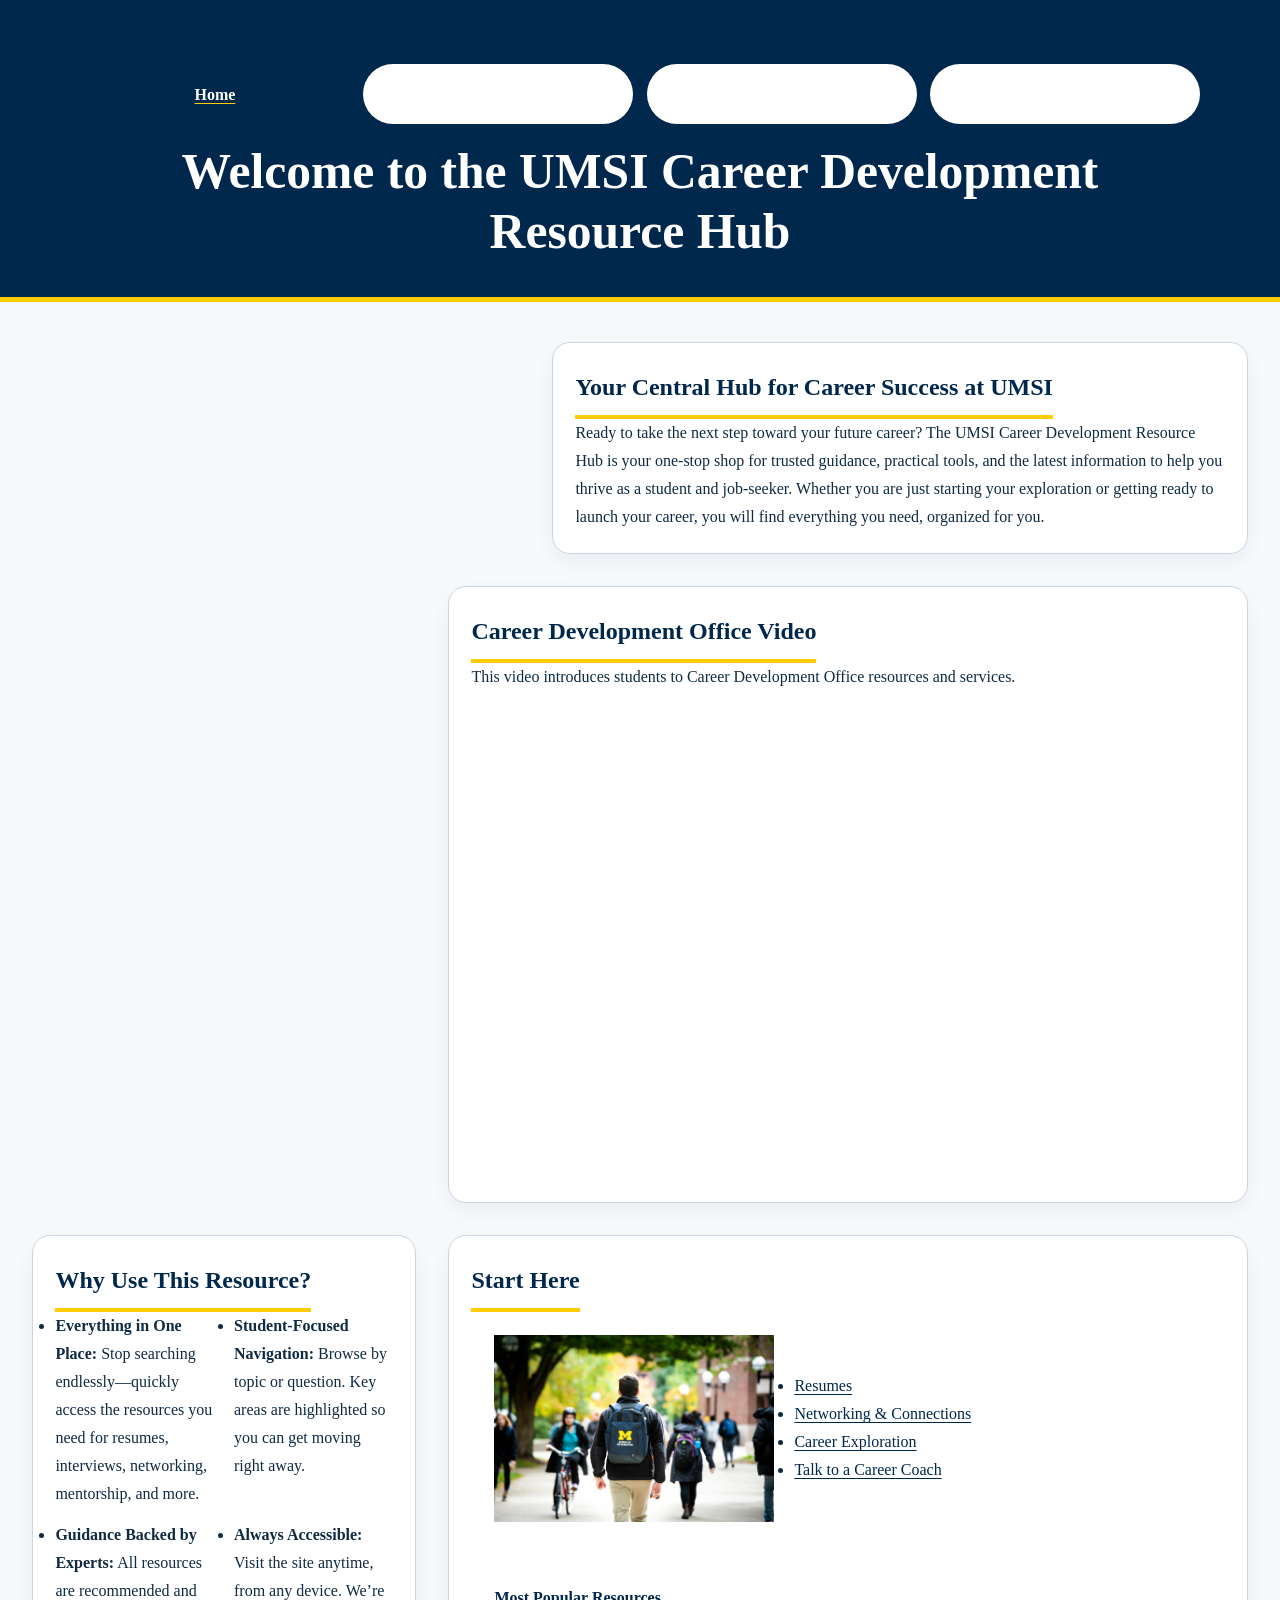
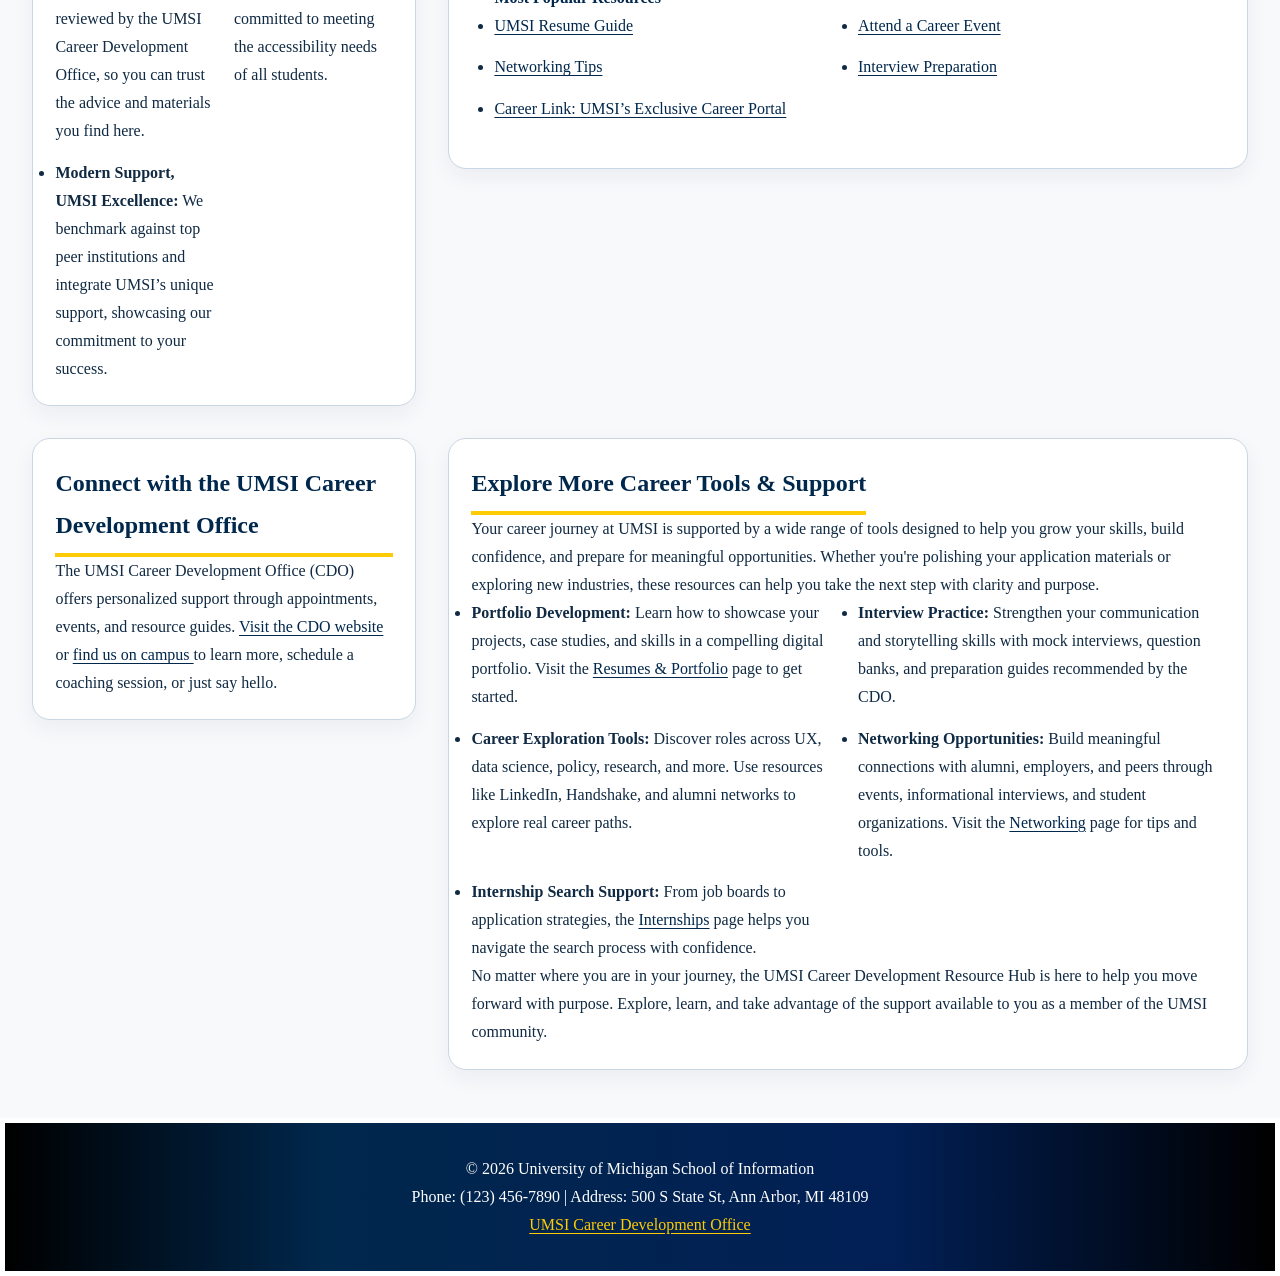
==== index.html @ dc4c4fa5 "Add files via upload" ====
<!doctype html>
<html lang="en">
  <head>
    <meta charset="UTF-8" />
    <meta name="viewport" content="width=device-width, initial-scale=1.0" />
    <link rel="stylesheet" href="css/html5reset.css" />
    <link rel="stylesheet" href="css/style.css" />
    <title>MSI Career Development Resource Hub</title>
  </head>
  <body>
    <header>
      <a href="#maincontent" class="skip-link">Skip to Main Content</a>
      <nav aria-label="Main navigation">
        <ul>
          <li><a class="active" href="index.html">Home</a></li>
          <li><a href="resume.html">Resumes</a></li>
          <li><a href="networking.html">Networking</a></li>
          <li><a href="internshipsearch.html">Internships</a></li>
        </ul>
      </nav>
      <h1>Welcome to the UMSI Career Development Resource Hub</h1>
    </header>

    <main id="maincontent" class="page-grid">
      <section aria-labelledby="central-hub-heading">
        <h2 id="central-hub-heading">Your Central Hub for Career Success at UMSI</h2>
        <p>
          Ready to take the next step toward your future career? The UMSI Career
          Development Resource Hub is your one-stop shop for trusted guidance,
          practical tools, and the latest information to help you thrive as a
          student and job-seeker. Whether you are just starting your exploration
          or getting ready to launch your career, you will find everything you
          need, organized for you.
        </p>
      </section>

      <section aria-labelledby="career-video-heading">
        <h2 id="career-video-heading">Career Development Office Video</h2>
        <p>
          This video introduces students to Career Development Office resources
          and services.
        </p>
        <iframe
          width="560"
          height="315"
          src="https://www.youtube.com/embed/GSjGeDYJ5Nk"
          title="Career Development Office introduction video"
          allow="accelerometer; autoplay; clipboard-write; encrypted-media; gyroscope; picture-in-picture; web-share"
          referrerpolicy="strict-origin-when-cross-origin"
          allowfullscreen
        ></iframe>
      </section>

      <section aria-labelledby="why-use-heading">
        <h2 id="why-use-heading">Why Use This Resource?</h2>
        <ul>
          <li>
            <strong>Everything in One Place:</strong> Stop searching
            endlessly—quickly access the resources you need for resumes,
            interviews, networking, mentorship, and more.
          </li>
          <li>
            <strong>Student-Focused Navigation:</strong> Browse by topic or
            question. Key areas are highlighted so you can get moving right away.
          </li>
          <li>
            <strong>Guidance Backed by Experts:</strong> All resources are
            recommended and reviewed by the UMSI Career Development Office, so you
            can trust the advice and materials you find here.
          </li>
          <li>
            <strong>Always Accessible:</strong> Visit the site anytime, from any
            device. We’re committed to meeting the accessibility needs of all
            students.
          </li>
          <li>
            <strong>Modern Support, UMSI Excellence:</strong> We benchmark against
            top peer institutions and integrate UMSI’s unique support, showcasing
            our commitment to your success.
          </li>
        </ul>
      </section>

      <section aria-labelledby="start-here-heading">
        <h2 id="start-here-heading">Start Here</h2>
        <div>
          <img
            src="images/UMSI_CampusFall_UMSIBackpack_02.jpg"
            alt="A student wears a UMSI backpack in fall on the drag."
          />
          <ul>
            <li><a href="resume.html">Resumes</a></li>
            <li><a href="networking.html">Networking &amp; Connections</a></li>
            <li><a href="internshipsearch.html">Career Exploration</a></li>
            <li>
              <a
                href="https://umich.instructure.com/courses/137916/pages/talk-to-a-career-coach"
                target="_blank"
                rel="noopener noreferrer"
              >
                Talk to a Career Coach
              </a>
            </li>
          </ul>
        </div>
        <div>
          <h3>Most Popular Resources</h3>
          <ul>
            <li>
              <a
                href="https://docs.google.com/document/d/1_1GfDJyVGIgE82MZjVhuWT_aB_2Hcj1NN62FUCXoR_o/edit?tab=t.0"
                target="_blank"
                rel="noopener noreferrer"
              >
                UMSI Resume Guide
              </a>
            </li>
            <li>
              <a
                href="https://umich.instructure.com/courses/137916/pages/attend-an-event"
                target="_blank"
                rel="noopener noreferrer"
              >
                Attend a Career Event
              </a>
            </li>
            <li>
              <a
                href="https://docs.google.com/document/d/18HMt79BU8ovGf9z7_P7No5tuwUS6qHNW5u0sgrepLtE/edit?tab=t.0"
                target="_blank"
                rel="noopener noreferrer"
              >
                Networking Tips
              </a>
            </li>
            <li>
              <a
                href="https://docs.google.com/presentation/d/15n-XqsFEntdbkZz89K-ohf7Or1NnCt5CQNDG-6fh2a0/edit?usp=sharing"
                target="_blank"
                rel="noopener noreferrer"
              >
                Interview Preparation
              </a>
            </li>
            <li>
              <a
                href="https://si-umich.12twenty.com/Login"
                target="_blank"
                rel="noopener noreferrer"
              >
                Career Link: UMSI’s Exclusive Career Portal
              </a>
            </li>
          </ul>
        </div>
      </section>

      <section aria-labelledby="connect-with-cdo-heading">
        <h2 id="connect-with-cdo-heading">Connect with the UMSI Career Development Office</h2>
        <p>
          The UMSI Career Development Office (CDO) offers personalized support
          through appointments, events, and resource guides.
          <a
            href="https://umich.instructure.com/courses/137916"
            target="_blank"
            rel="noopener noreferrer"
          >
            Visit the CDO website
          </a>
          or
          <a
            href="https://www.si.umich.edu/about-umsi/getting-umsi"
            target="_blank"
            rel="noopener noreferrer"
          >
            find us on campus
          </a>
          to learn more, schedule a coaching session, or just say hello.
        </p>
      </section>

      <section aria-labelledby="explore-more-heading">
        <h2 id="explore-more-heading">Explore More Career Tools &amp; Support</h2>
        <p>
          Your career journey at UMSI is supported by a wide range of tools
          designed to help you grow your skills, build confidence, and prepare for
          meaningful opportunities. Whether you're polishing your application
          materials or exploring new industries, these resources can help you take
          the next step with clarity and purpose.
        </p>

        <ul>
          <li>
            <strong>Portfolio Development:</strong> Learn how to showcase your
            projects, case studies, and skills in a compelling digital portfolio.
            Visit the <a href="resume.html">Resumes &amp; Portfolio</a> page to get
            started.
          </li>

          <li>
            <strong>Interview Practice:</strong> Strengthen your communication and
            storytelling skills with mock interviews, question banks, and
            preparation guides recommended by the CDO.
          </li>

          <li>
            <strong>Career Exploration Tools:</strong> Discover roles across UX,
            data science, policy, research, and more. Use resources like LinkedIn,
            Handshake, and alumni networks to explore real career paths.
          </li>

          <li>
            <strong>Networking Opportunities:</strong> Build meaningful
            connections with alumni, employers, and peers through events,
            informational interviews, and student organizations. Visit the
            <a href="networking.html">Networking</a> page for tips and tools.
          </li>

          <li>
            <strong>Internship Search Support:</strong> From job boards to
            application strategies, the
            <a href="internshipsearch.html">Internships</a> page helps you
            navigate the search process with confidence.
          </li>
        </ul>

        <p>
          No matter where you are in your journey, the UMSI Career Development
          Resource Hub is here to help you move forward with purpose. Explore,
          learn, and take advantage of the support available to you as a member of
          the UMSI community.
        </p>
      </section>
    </main>

    <footer>
      <p>&copy; <span id="year"></span> University of Michigan School of Information</p>
      <p>Phone: (123) 456-7890 | Address: 500 S State St, Ann Arbor, MI 48109</p>
      <a href="https://umich.instructure.com/courses/137916">UMSI Career Development Office</a>
    </footer>

    <script>
      const year = document.getElementById("year");
      if (year) {
        year.textContent = new Date().getFullYear();
      }
    </script>
  </body>
</html>
---- css/style.css ----
body {
  font-family: "Playfair Display", "Montserrat", serif;
  background-color: #00274C;
  color: #FFFFFF;
  margin: 0;
  line-height: 1.5;
}
.skip-link {
  position: absolute;
  left: 0.75rem;
  top: -100px;
  background: #ffcb05;
  color: #00274c;
  padding: 0.75rem;
  font-weight: 700;
  text-decoration: none;
  border-radius: 0.25rem;
  left: 10px;
  z-index: 3000;
  transition: top 0.3s ease-in-out;
}
.skip-link:focus{
 top: 0.75rem;
  outline: 3px solid #00274c;
  position: absolute;
  top: 27px;

}
header {
  color: #FFFFFF;
  padding: 1rem;
  border-bottom: 0.35rem solid #ffcb05;
}
a {
  color: #ffffff;
}

header img
{
  max-width: 50px;
  max-height: fit-content;
}

.nav-bar {
  padding: 0;
  min-height: 0;
  border: none;
  align-items: center;
}

img {
  max-width: 100%;
}
iframe {
  width: 100%;
  height: 100%;
  grid-column: 1 / -1;
}
h1 {
  font-size: 2rem;
  text-align: center;
  margin: 0.5rem;
  line-height: 1.2;
}

h2 {
  font-size: 1.5rem;
  color: #ffcb05;
  margin-top: 0;
}

p {
  font-size: 1rem;
  margin-top: 0;
}

nav ul {
  list-style: none;
  display: grid;
  grid-template-columns: repeat(4, 1fr);
  gap: 13px;
  padding: 0;
  margin: 1rem;
}

nav a {
  display: block;
  text-decoration: none;
  text-align: center;
  background-color: #FFFFFF;
  color: #00274C;
  padding:0.91rem;
  font-weight: bold;
  border: 2px solid #00274C;
  min-height: 0px;
}
nav a:hover,
nav a:focus {
  background-color: #ffcb05;
  color: #00274C;
  outline: 3px  solid transparent;
}
.active {
text-decoration: underline #ffcb05;
}
main {
  padding: 1rem;
}

.introduction {
  background: #f7f9fb;
  border: 2px solid #00274C;
  border-left: 0.3rem solid #00274C;
  border-radius: 1rem;
  padding: 1rem;
  margin-bottom: 1rem;
}

.container {
  display:grid;
  grid-template-columns: repeat(2, 1fr);
  gap: 1rem;
 align-items: start;
}

.card {
  background-color: #ffffff;

  border-radius: 1px;
  padding: 1rem;
  min-height: 12rem;
  box-shadow: 0 2px 4px rgba(0, 0, 0, 0.1);
  color: #00274C;
}
.card-maize {
  border-top: 0.4rem solid #ffcb05;
  background-color: #fffbea;
}
.card-blue {
  border-top: 0.4rem solid #00274C;
  background-color: #f7f9fb;
}
img {
  width: 100%;
  max-width: 100%;
  height: auto;
  display: block;
  margin-left: auto;
  margin-right: auto;
}

div {
  min-height: 125px;
  padding: 20px;
  border: 3px solid #ffffff;
}


footer {
  background: linear-gradient(to right,
    #000000 0%,
    #00274C 25%,
    #03185e81 70%,
    #000000 100%
  );
  border: 5px solid #ffffff;
}
@media screen and (min-width: 1000px) {
  body {
    line-height: 1.75;
  }

:root {
  --um-blue: #00274C;
  --um-maize: #FFCB05;
  --page-bg: #F8F9FB;
  --card-bg: #FFFFFF;
  --soft-blue: #EAF1F8;
  --text-main: #102A43;
  --border: #C9D6E3;
}

body {
  background-color: var(--page-bg);
  color: var(--text-main);
}

header,
nav,
footer {
  background-color: var(--um-blue);
}

header h1,
nav a,
footer,
footer p,
footer a {
  color: #FFFFFF;
}

footer a {
  color: var(--um-maize);
}

a {
  color: var(--um-blue);
  text-underline-offset: 0.18rem;
}

a:hover,
a:focus {
  color: var(--um-blue);
}

.skip-link:focus,
a:focus,
button:focus,
input:focus,
select:focus,
textarea:focus {
  outline: 3px solid var(--um-maize);
  outline-offset: 3px;
}

.page-grid section,
.page-grid article,
.page-grid .full-width,
.page-grid .two-col,
#portfolio-on-resume,
#finding-internships article,
#ways-to-connect article,
#internships-umsi > section,
#networking-umsi > section {
  background-color: var(--card-bg);
  border: 1px solid var(--border);
  border-radius: 18px;
  box-shadow: 0 8px 22px rgba(0, 39, 76, 0.06);
}

.page-grid > img,
header img {
  border-radius: 18px;
}

h1,
h2,
h3,
h4,
h5 {
  color: var(--um-blue);
  text-decoration-color: #F8F9FB;
}

h2 {
  border-bottom: 4px solid var(--um-maize);
  padding-bottom: 0.45rem;
  display: inline-block;
}

iframe {
  border: 0;
  border-radius: 18px;
  width: 100%;
}

#peer-mentor-form fieldset {
  border: 1px solid var(--border);
  border-radius: 16px;
  background-color: var(--soft-blue);
}

#peer-mentor-form input,
#peer-mentor-form select,
#peer-mentor-form textarea {
  border: 1px solid #8AA0B6;
  border-radius: 10px;
  padding: 0.8rem;
  background-color: #FFFFFF;
  color: var(--text-main);
}

#peer-mentor-form button,
nav a.active,
.button-link {
  background-color: var(--um-blue);
  color: #FFFFFF;
  border: 2px solid var(--um-blue);
  border-radius: 999px;
}

#peer-mentor-form button:hover,
#peer-mentor-form button:focus,
.button-link:hover,
.button-link:focus {
  background-color: #FFFFFF;
  color: var(--um-blue);
}

@media screen and (min-width: 768px) {
  body {
    line-height: 1.75;
  }

  nav ul {
    display: grid;
    grid-template-columns: repeat(4, 1fr);
    gap: 0.85rem;
    max-width: 1120px;
    margin: 0 auto;
    padding: 1rem 2rem;
  }

  nav a {
    display: block;
    text-align: center;
    padding: 0.95rem 1rem;
    border-radius: 999px;
    border: 1px solid rgba(255,255,255,0.25);
  }

  header {
    padding: 2.5rem 2rem 2rem 2rem;
  }

  header h1 {
    max-width: 900px;
    margin: 0 auto;
    text-align: center;
    font-size: 2.5rem;
  }

  .page-grid {
    max-width: 1120px;
    margin: 0 auto;
    padding: 2rem;
    display: grid;
    grid-template-columns: repeat(8, 1fr);
    gap: 1.5rem;
    align-items: start;
  }

  .page-grid > img,
  .page-grid > section:first-of-type,
  .page-grid > .full-width,
  .page-grid > #internships-umsi,
  .page-grid > #networking-umsi {
    grid-column: 1 / -1;
  }

  .page-grid > img {
    width: 100%;
    max-height: 430px;
    object-fit: cover;
  }

  .page-grid section,
  .page-grid article,
  .page-grid .full-width,
  .page-grid .two-col,
  #portfolio-on-resume,
  #finding-internships article,
  #ways-to-connect article,
  #internships-umsi > section,
  #networking-umsi > section {
    padding: 1.4rem;
  }

  section[aria-labelledby="career-video-heading"] {
    grid-column: 1 / 5;
  }

  section[aria-labelledby="why-use-heading"] {
    grid-column: 5 / 9;
  }

  section[aria-labelledby="start-here-heading"],
  section[aria-labelledby="connect-with-cdo-heading"],
  section[aria-labelledby="explore-more-heading"] {
    grid-column: 1 / -1;
  }

  section[aria-labelledby="start-here-heading"] > div:first-of-type {
    display: grid;
    grid-template-columns: 240px 1fr;
    gap: 1.25rem;
    align-items: center;
    margin-bottom: 1rem;
  }

  section[aria-labelledby="start-here-heading"] > div:last-of-type ul,
  section[aria-labelledby="why-use-heading"] ul,
  section[aria-labelledby="explore-more-heading"] ul {
    display: grid;
    grid-template-columns: repeat(2, minmax(0, 1fr));
    gap: 0.85rem 1.25rem;
  }

  #internships-umsi,
  #networking-umsi {
    display: grid;
    grid-template-columns: repeat(2, 1fr);
    gap: 1.5rem;
  }

  #internships-umsi > header,
  #internships-umsi > #finding-internships,
  #internships-umsi > #peer-mentor-form,
  #networking-umsi > header,
  #networking-umsi > #ways-to-connect {
    grid-column: 1 / -1;
  }

  #finding-internships,
  #ways-to-connect {
    display: grid;
    grid-template-columns: repeat(3, 1fr);
    gap: 1rem;
  }

  .page-grid > .two-col {
    min-height: 100%;
  }

  #portfolio-on-resume ul {
    display: grid;
    grid-template-columns: repeat(2, 1fr);
    gap: 0.9rem 1.4rem;
  }

  #peer-mentor-form fieldset {
    display: grid;
    grid-template-columns: repeat(2, 1fr);
    gap: 0.9rem 1rem;
    padding: 1.25rem;
  }

  #peer-mentor-form legend,
  #peer-mentor-form label[for="meeting-topic"],
  #peer-mentor-form textarea,
  #peer-mentor-form button,
  #peer-mentor-form p {
    grid-column: 1 / -1;
  }

  footer {
    padding: 2rem;
    text-align: center;
  }
}

@media screen and (min-width: 1024px) {
  header {
    padding: 3rem 2rem 2.25rem 2rem;
  }

  header h1 {
    font-size: 3.1rem;
    max-width: 1000px;
  }

  .page-grid {
    max-width: 1280px;
    grid-template-columns: repeat(12, 1fr);
    gap: 2rem;
    padding: 2.5rem 2rem 3rem 2rem;
  }

  .page-grid > img {
    grid-column: 1 / 6;
    max-height: 500px;
  }

  .page-grid > section:first-of-type:not(.full-width) {
    grid-column: 6 / 13;
  }

  main.page-grid > section[aria-labelledby="central-hub-heading"] {
    grid-column: 1 / 5;
  }

  main.page-grid > section[aria-labelledby="career-video-heading"] {
    grid-column: 5 / 13;
  }

  main.page-grid > section[aria-labelledby="why-use-heading"] {
    grid-column: 1 / 5;
  }

  main.page-grid > section[aria-labelledby="start-here-heading"] {
    grid-column: 5 / 13;
  }

  main.page-grid > section[aria-labelledby="connect-with-cdo-heading"] {
    grid-column: 1 / 5;
  }

  main.page-grid > section[aria-labelledby="explore-more-heading"] {
    grid-column: 5 / 13;
  }

  .page-grid > #internships-umsi {
    grid-column: 5 / 13;
    gap: 1.75rem 2rem;
  }

  .page-grid > #networking-umsi {
    grid-column: 4 / 13;
    gap: 1.75rem 2rem;
  }

  .page-grid > section:nth-of-type(2) {
    grid-column: 1 / 5;
  }

  .page-grid > .full-width:first-of-type {
    grid-column: 1 / -1;
  }

  .page-grid > .two-col:nth-of-type(2) {
    grid-column: 1 / 6;
  }

  .page-grid > .two-col:nth-of-type(3) {
    grid-column: 6 / 13;
  }

  .page-grid > .two-col:nth-of-type(4) {
    grid-column: 1 / 6;
  }

  .page-grid > .full-width:last-of-type {
    grid-column: 6 / 13;
  }

  iframe {
    min-height: 480px;
  }

  section[aria-labelledby="start-here-heading"] > div:first-of-type {
    grid-template-columns: 280px 1fr;
  }
}
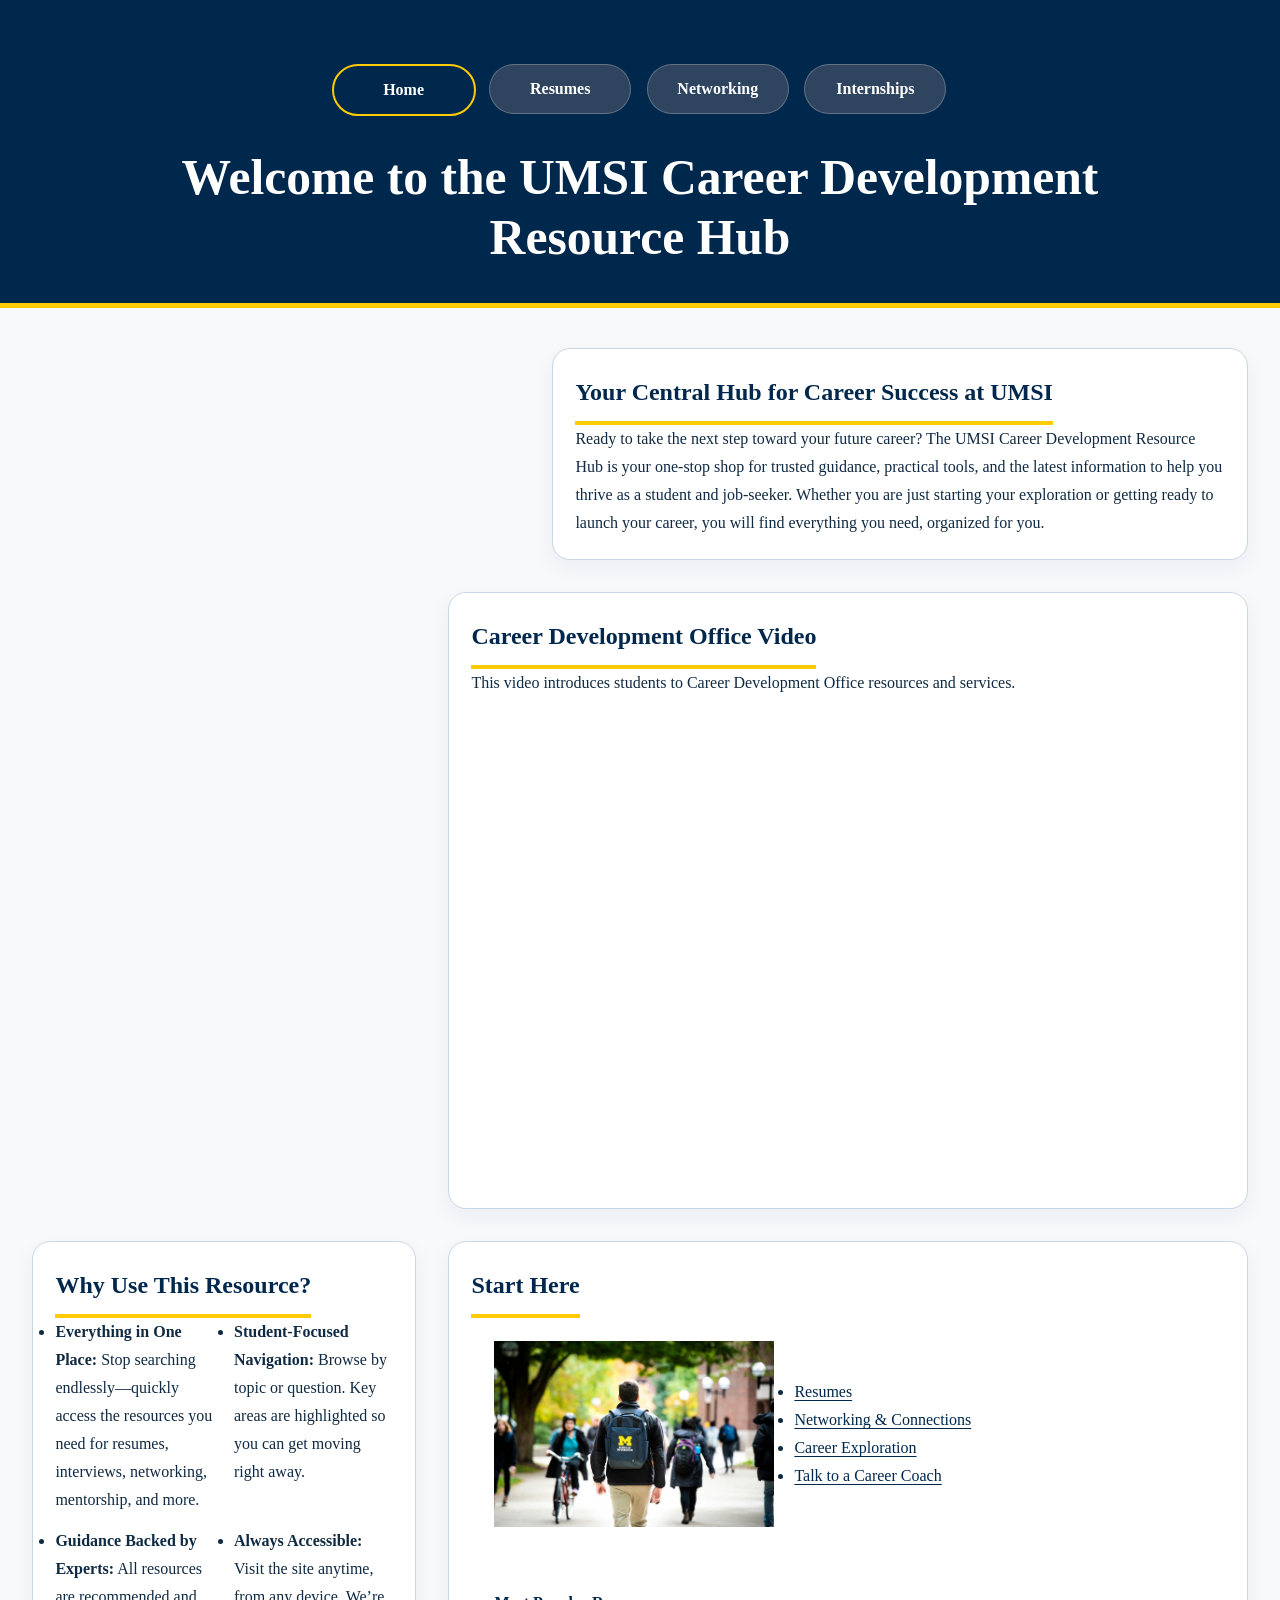
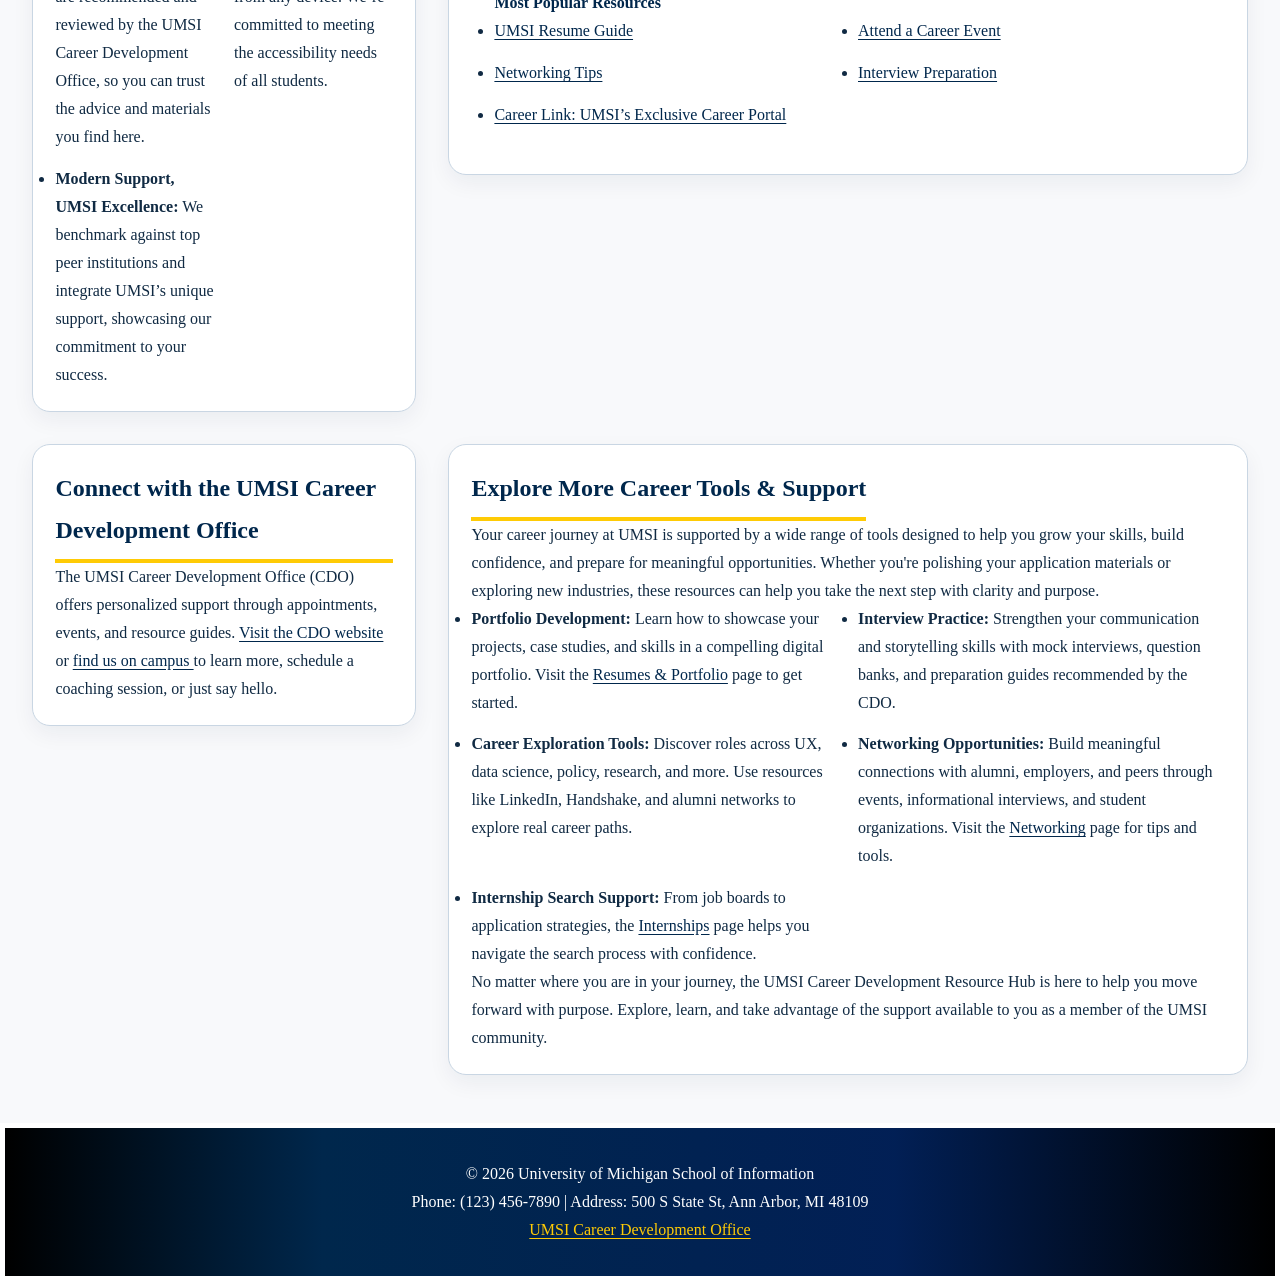
==== commit 734badca: "Add files via upload" ====
--- a/index.html
+++ b/index.html
@@ -8,16 +8,24 @@
     <title>MSI Career Development Resource Hub</title>
   </head>
   <body>
+    <a href="#maincontent" class="skip-link">Skip to Main Content</a>
     <header>
-      <a href="#maincontent" class="skip-link">Skip to Main Content</a>
-      <nav aria-label="Main navigation">
+      <!-- <nav aria-label="Main navigation">
         <ul>
           <li><a class="active" href="index.html">Home</a></li>
           <li><a href="resume.html">Resumes</a></li>
           <li><a href="networking.html">Networking</a></li>
           <li><a href="internshipsearch.html">Internships</a></li>
         </ul>
-      </nav>
+      </nav> -->
+          <nav class="navigation">
+        <ul>
+            <li class="navigation-list-item"><a class="navigation-list-item-anchor active" href="index.html">Home</a></li>
+            <li class="navigation-list-item"><a class="navigation-list-item-anchor" href="resume.html">Resumes</a></li>
+            <li class="navigation-list-item"><a class="navigation-list-item-anchor" href="networking.html">Networking</a></li>
+            <li class="navigation-list-item"><a class="navigation-list-item-anchor" href="internshipsearch.html">Internships</a></li>
+        </ul>
+    </nav>
       <h1>Welcome to the UMSI Career Development Resource Hub</h1>
     </header>
 
--- a/css/style.css
+++ b/css/style.css
@@ -100,9 +100,9 @@
   color: #00274C;
   outline: 3px  solid transparent;
 }
-.active {
+/* .active {
 text-decoration: underline #ffcb05;
-}
+} */
 main {
   padding: 1rem;
 }
@@ -165,10 +165,13 @@
   );
   border: 5px solid #ffffff;
 }
+/* <!-- Code support taken & modified from ChatGPT --> */
+
 @media screen and (min-width: 1000px) {
   body {
     line-height: 1.75;
   }
+}
 
 :root {
   --um-blue: #00274C;
@@ -190,6 +193,8 @@
 footer {
   background-color: var(--um-blue);
 }
+
+nav a {background-color: rgba(171, 146, 146, 0.276);}
 
 header h1,
 nav a,
@@ -252,8 +257,13 @@
   text-decoration-color: #F8F9FB;
 }
 
+#networking-umsi header h2,
+#internships-umsi header h2 {
+  color: #ffffff;
+}
+
 h2 {
-  border-bottom: 4px solid var(--um-maize);
+  border-bottom: 4px solid var(--um-maize);;
   padding-bottom: 0.45rem;
   display: inline-block;
 }
@@ -320,7 +330,7 @@
   }
 
   header {
-    padding: 2.5rem 2rem 2rem 2rem;
+    padding: 2rem 2rem 2rem 2rem;
   }
 
   header h1 {
@@ -540,4 +550,228 @@
   section[aria-labelledby="start-here-heading"] > div:first-of-type {
     grid-template-columns: 280px 1fr;
   }
+}
+
+
+/* ___________________________________________________________________________________________________________________ */
+
+.navigation {
+  display: flex;
+  justify-content: center;
+  align-items: center;
+  margin-bottom: 16px;
+}
+.navigation-list-item {
+    list-style: none;
+
+}
+.navigation-list-item-anchor:hover {
+  border: 2px solid white;
+}
+.navigation-list-item-anchor {
+    height: 40px;
+    padding: 4px;
+    width: 132px;
+    display: flex;
+    align-items: center;
+    justify-content: center;
+}
+.navigation-list-item a.active {
+  border: 2px solid #ffcb05;
+}
+.error-layout {
+    max-width: 1100px;
+    margin: 0 auto;
+    padding: 2rem 1rem 4rem 1rem;
+    display: grid;
+    gap: 2rem;
+}
+
+.error-hero,
+.error-help,
+.quick-links,
+.support-box {
+    background-color: #ffffff;
+    border: 1px solid #d9e2f2;
+    border-radius: 16px;
+    padding: 2rem;
+    box-shadow: 0 4px 14px rgba(0, 39, 76, 0.08);
+}
+
+.error-hero {
+    text-align: center;
+    padding: 3rem 1.5rem;
+    background: linear-gradient(to bottom, #f7f9fc 0%, #ffffff 100%);
+}
+
+.error-label {
+    font-size: 0.95rem;
+    font-weight: 700;
+    letter-spacing: 0.08em;
+    text-transform: uppercase;
+    color: #00274C;
+    margin-bottom: 0.75rem;
+}
+
+.error-code {
+    font-size: clamp(4rem, 12vw, 7rem);
+    font-weight: 800;
+    line-height: 1;
+    color: #00274C;
+    margin-bottom: 0.75rem;
+}
+
+.accent-line {
+    width: 90px;
+    height: 6px;
+    background-color: #FFCB05;
+    margin: 0 auto 1.5rem auto;
+    border-radius: 999px;
+}
+
+.error-hero h1,
+.error-help h2,
+.quick-links h2,
+.support-box h2 {
+    color: #00274C;
+    margin-bottom: 1rem;
+}
+
+.error-hero p,
+.error-help p,
+.support-box p,
+.link-card span {
+    color: #1f2d3d;
+    line-height: 1.7;
+    font-size: 1rem;
+}
+
+.button-row {
+    display: flex;
+    flex-wrap: wrap;
+    gap: 1rem;
+    margin-top: 1rem;
+}
+
+.button-link {
+    display: inline-block;
+    background-color: #00274C;
+    color: #ffffff;
+    text-decoration: none;
+    font-weight: 700;
+    padding: 0.9rem 1.4rem;
+    border-radius: 10px;
+    border: 2px solid #00274C;
+    transition: background-color 0.2s ease, color 0.2s ease, transform 0.2s ease;
+}
+
+.button-link:hover,
+.button-link:focus {
+    background-color: #001a33;
+    color: #ffffff;
+    transform: translateY(-2px);
+}
+
+.button-link.secondary {
+    background-color: #FFCB05;
+    color: #00274C;
+    border-color: #FFCB05;
+}
+
+.button-link.secondary:hover,
+.button-link.secondary:focus {
+    background-color: #e6b800;
+    color: #00274C;
+}
+
+.link-grid {
+    display: grid;
+    grid-template-columns: 1fr;
+    gap: 1rem;
+    margin-top: 1rem;
+}
+
+.link-card {
+    display: block;
+    text-decoration: none;
+    background-color: #f7f9fc;
+    border: 1px solid #c9d7ee;
+    border-radius: 14px;
+    padding: 1.25rem;
+    color: #00274C;
+    transition: transform 0.2s ease, box-shadow 0.2s ease, border-color 0.2s ease;
+}
+
+.link-card strong {
+    display: block;
+    font-size: 1.1rem;
+    margin-bottom: 0.4rem;
+}
+
+.link-card span {
+    display: block;
+}
+
+.link-card:hover,
+.link-card:focus {
+    transform: translateY(-3px);
+    box-shadow: 0 6px 16px rgba(0, 39, 76, 0.12);
+    border-color: #00274C;
+}
+
+.support-box a {
+    color: #00274C;
+    font-weight: 700;
+}
+
+.support-box a:hover,
+.support-box a:focus {
+    color: #001a33;
+}
+
+.button-link:focus,
+.link-card:focus,
+.support-box a:focus {
+    outline: 3px solid #FFCB05;
+    outline-offset: 3px;
+}
+
+@media screen and (min-width: 700px) {
+    .error-layout {
+        padding: 3rem 2rem 5rem 2rem;
+    }
+
+    .link-grid {
+        grid-template-columns: repeat(2, 1fr);
+    }
+
+    .error-hero,
+    .error-help,
+    .quick-links,
+    .support-box {
+        padding: 2.5rem;
+    }
+}
+
+@media screen and (min-width: 1000px) {
+    .error-layout {
+        grid-template-columns: 2fr 1fr;
+        align-items: start;
+    }
+
+    .error-hero {
+        grid-column: 1 / -1;
+    }
+
+    .quick-links {
+        grid-column: 1 / 2;
+    }
+
+    .support-box {
+        grid-column: 2 / 3;
+    }
+
+    .error-help {
+        grid-column: 1 / -1;
+    }
 }
